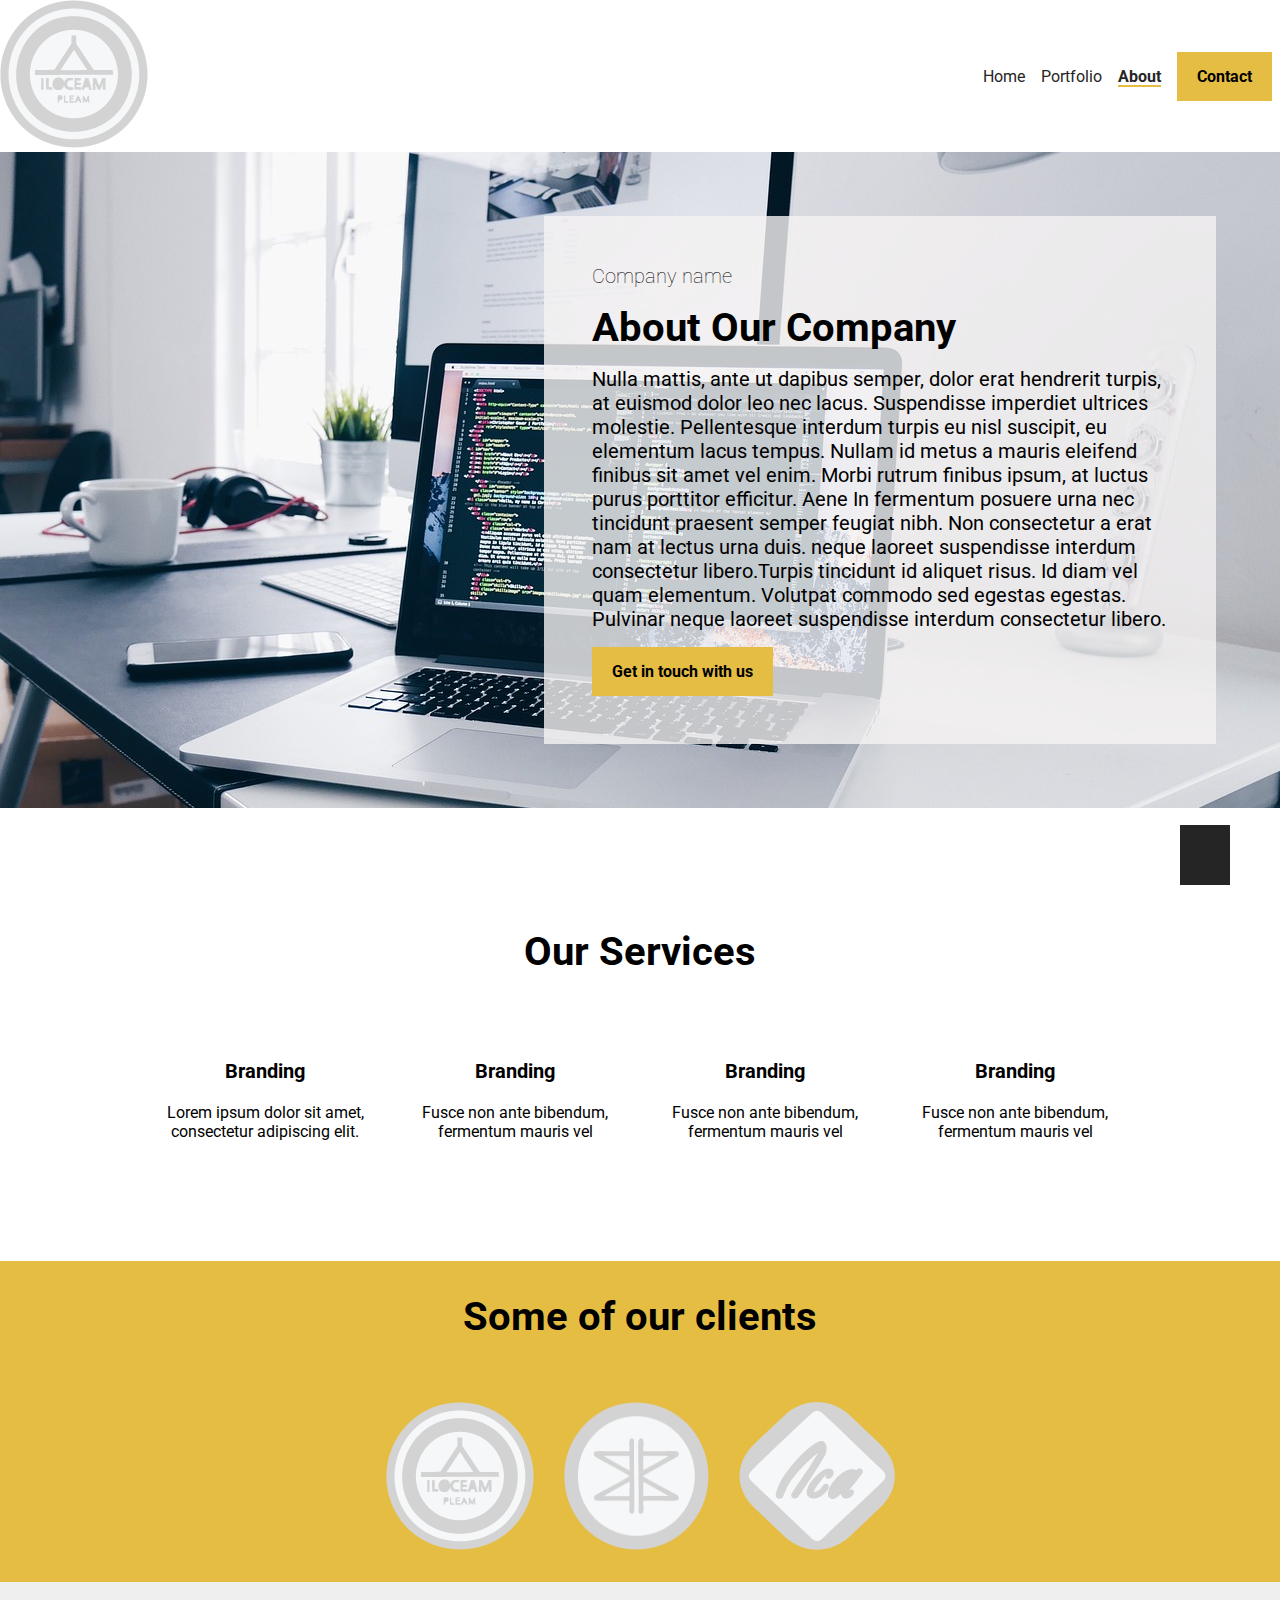
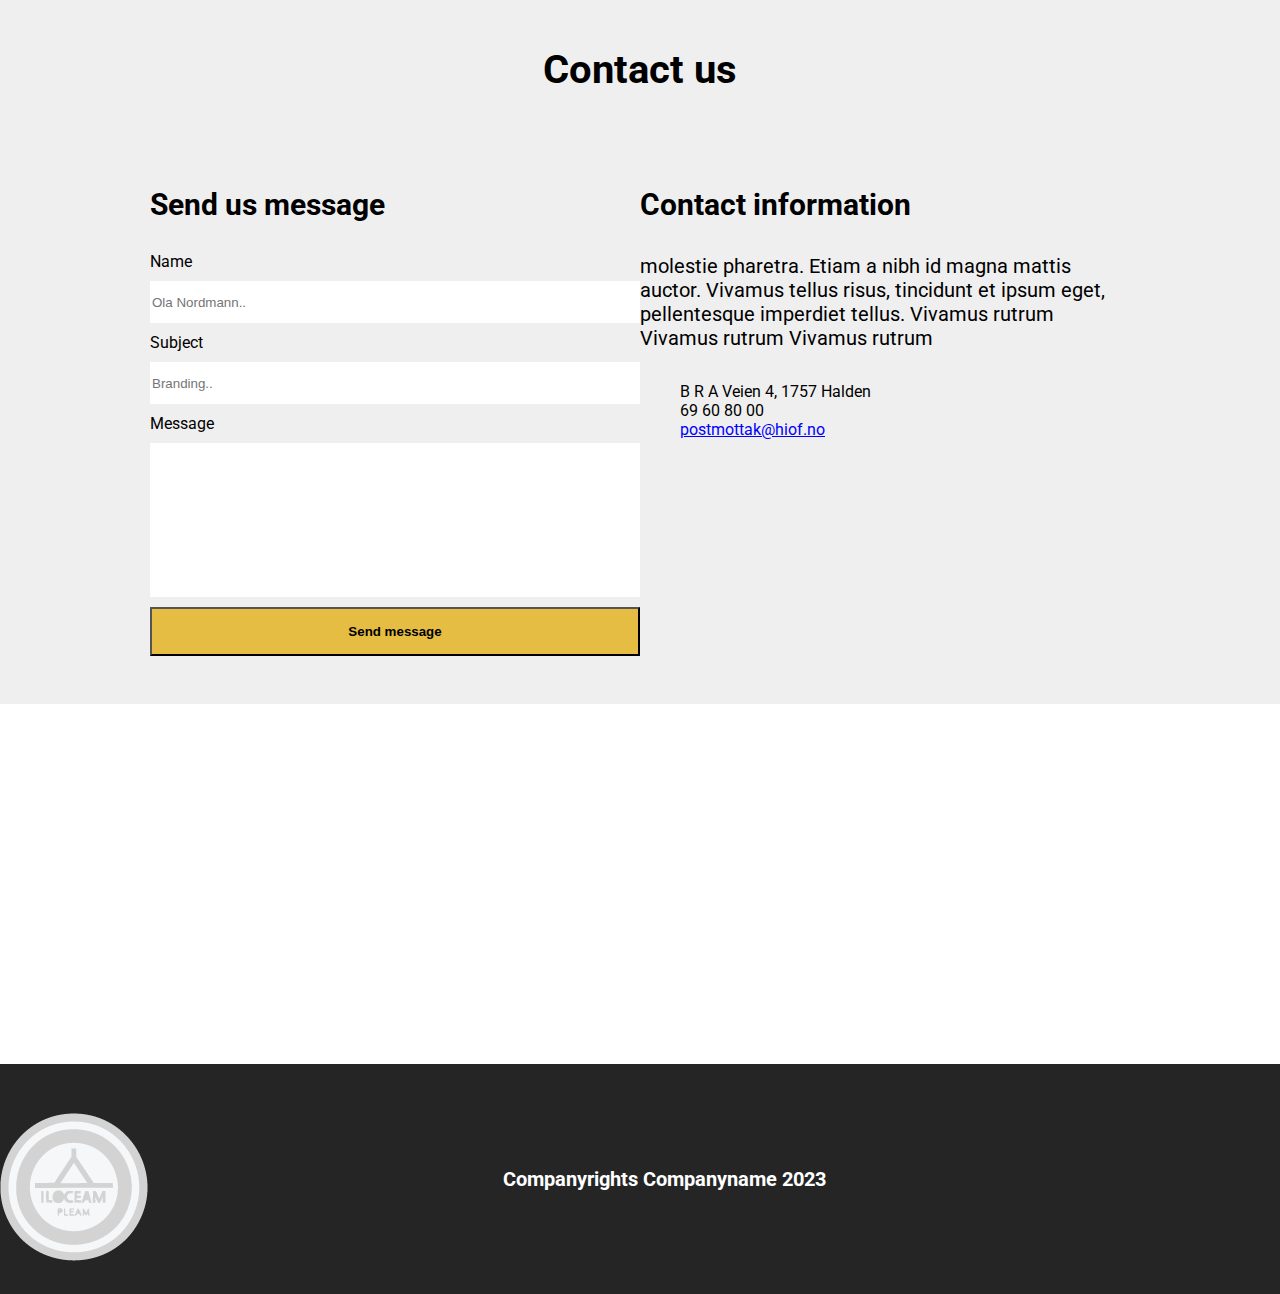
==== about.html @ bcc2365d "innlevering" ====
<!DOCTYPE html>
<html lang="en">
<head>


    <!-- Vanlig metadata -->
    <meta charset="UTF-8">
    <meta name="viewport" content="width=device-width, initial-scale=1.0">
    <meta name="description" content="Read about our values.">
    <meta name="author" content="Ole Nordmann">

    <!-- Opengraph metadata -->
    <meta property="og:title" content="ABC Company About us page">
    <meta property="og:type" content="website">
    <meta property="og:image" content="logo1.png">
    <meta property="og:description" content="ABC Company - Our Story and mission">

     <!-- ikon-stiler for ikoner fra FontAwesome -->
     <link href="css/font/css/fontawesome.css" rel="stylesheet">
     <link href="css/font/css/brands.css" rel="stylesheet">
     <link href="css/font/css/solid.css" rel="stylesheet">
    <!-- CSS -->
    <link rel="stylesheet" href="css/style.css" type="text/css">
    

    <!-- Karakter Krav A : Egen favicon -->
    <link rel="icon" href="/img/favicon.ico" type="image/x-icon">
    <!-- Benyttet denne til å lage en favicon Kilde: https://www.w3schools.com/html/html_favicon.asp 
    benyttet også denne til å konverte til favicon https://favicon.io/favicon-converter/ -->
    
    <title>Om oss side</title>



</head>
<body>
    <!-- Hovedbeholderen for nettstedet -->


    <!--Nettside header-->


    <div id="grid-container">
        <header>

             <!-- Karakter Krav A : Tilbake til toppen knapp -->
            <span id="top"></span>




            <nav>
                <a href="index.html" aria-label="Go to frontpage"><img src="img/logo1.png" alt="ABC Company Logo"></a>
                <ul>
                    <li><a href="index.html" aria-label="Button that takes you to frontpage">Home</a></li>
                    <li><a href="products.html" aria-label="Button that takes you to products-page">Portfolio</a></li>
                    <li><a href="about.html" class="link-hover-menu" aria-label="Button that takes you to about-page">About</a></li>
                    <li><a href="#contact-form" class="button1-yellow" aria-label="Button that takes you to contact form">Contact</a></li>
                </ul>
            </nav>


            <section id="about-header">
                <div id="overlay-about">
                    <h1>Company name</h1>
                    <h2>About Our Company</h2>
                    <p>
                        Nulla mattis, ante ut dapibus semper, dolor erat hendrerit turpis, at euismod dolor leo nec lacus. Suspendisse imperdiet 
                        ultrices molestie. Pellentesque interdum turpis eu nisl suscipit, eu elementum lacus tempus. Nullam id metus a mauris eleifend 
                        finibus sit amet vel enim. Morbi rutrum finibus ipsum, at luctus purus porttitor efficitur. Aene In fermentum posuere urna nec 
                        tincidunt praesent semper feugiat nibh. Non consectetur a erat nam at lectus urna duis. neque laoreet suspendisse interdum 
                        consectetur libero.Turpis tincidunt id aliquet risus. Id diam vel quam elementum. Volutpat commodo sed egestas egestas. 
                        Pulvinar neque laoreet suspendisse interdum consectetur libero.
          

                    </p>
                    <a href="#contact-us" class="button1-yellow" aria-label="Button takes you to contact section">Get in touch with us</a>
                </div>
            </section>



        </header>


        <main>
            <section id="index-services">
                <h2>Our Services</h2>
                <article>
                    <i class="fa-solid fa-users"></i>
                    <h3>Branding</h3>
                    <p>Lorem ipsum dolor sit amet, consectetur adipiscing elit.</p>
                </article>

                <article>
                    <i class="fa-solid fa-cloud-arrow-up"></i>
                    <h3>Branding</h3>
                    <p>Fusce non ante bibendum, fermentum mauris vel</p>
                </article>

                <article>
                    <i class="fa-solid fa-code"></i>
                    <h3>Branding</h3>
                    <p>Fusce non ante bibendum, fermentum mauris vel</p>
                </article>

                <article>
                    <i class="fa-solid fa-wifi"></i>
                    <h3>Branding</h3>
                    <p>Fusce non ante bibendum, fermentum mauris vel</p>
                </article>

            </section>

            <section id="clients">
                <h2>Some of our clients</h2>
                <img src="img/logo1.png" alt="Logo of Company ILOCEAM PLEAM" aria-label="ILOCEAM PLEAM Logo">
                <img src="img/logo2.png" alt="Logo of client 2" aria-label="Circle enterprises Logo">
                <img src="img/logo3.png" alt="Logo of company aca" aria-label="Aca Company logo">

            </section>



            <section id="about-contact-us">
                <h2>Contact us</h2>
                <section id="contact-form">
                    <h3>Send us message</h3>
                    <form id="contact">
                        <label for="name">Name</label>
                        <input type="text" name="name" placeholder="Ola Nordmann.." id="name" title="Type in your full name here">
                        <label for="subject">Subject</label>
                        <input type="text" name="subject" placeholder="Branding.." id="subject">
                        <label for="message">Message</label>
                        <textarea name="message" id="message"></textarea>
                        <input type="submit" value="Send message" class="button1-yellow">
                    </form>
                </section>



                <section>
                    <h3>Contact information</h3>
                    <p>
                        molestie pharetra. Etiam a nibh id magna mattis auctor. Vivamus tellus risus, tincidunt et ipsum eget, 
                        pellentesque imperdiet tellus. Vivamus rutrum Vivamus rutrum Vivamus rutrum
                    </p>
                    <ul>
                        <li><i class="fa-solid fa-location-pin"></i>B R A Veien 4, 1757 Halden</li>
                        <li><i class="fa-solid fa-phone"></i>69 60 80 00</li>
                        <li class="mail"><i class="fa-solid fa-envelope"></i>postmottak@hiof.no</li>
                    </ul>
                </section>
            </section>
            <iframe src="https://www.google.com/maps/embed?pb=!1m18!1m12!1m3!1d2047.1884410604516!2d11.350228377710554!3d59.12924747451801!2m3!1f0!2f0!3f0!3m2!1i1024!2i768!4f13.1!3m3!1m2!1s0x464412f0d344246f%3A0x4e47f19c99b253b1!2zSMO4Z3Nrb2xlbiBpIMOYc3Rmb2xk!5e0!3m2!1sno!2sno!4v1701120516508!5m2!1sno!2sno" aria-label="Map which shows the location of Hiof Halden"></iframe>
        </main>

        <footer>
            <a href="index.html" aria-label="Go to frontpage"><img src="img/logo1.png" alt="Company Logo"></a>
                
            <p>Companyrights Companyname 2023</p>
            <ul>
                <li><a href="https://www.facebook.com" target="_blank" aria-label="Facebook Logo which will take you to facebook.com"><i class="fa-brands fa-square-facebook"></i></a></li>
                <li><a href="https://www.instagram.com" target="_blank" aria-label="Instagram Logo which will take you to Instagram.com"><i class="fa-brands fa-square-instagram"></i></a></li>
                <li><a href="https://www.linkedin.com" target="_blank" aria-label="Linkedin Logo which will take you to linkedin.com"><i class="fa-brands fa-linkedin"></i></a></li>
            </ul>


            
        </footer>


        
    </div>


    <!-- Karakter Krav A : Tilbake til toppen knapp -->
    <a href="#top" class="gotopbtn" aria-label="Go to top of website">
    <i class="fa-solid fa-arrow-up fa-xl"></i>
    </a>
    <!-- Benytter fontawesome iconet arrow-up
    og benyttet denne som kilde for å opprette knappen : https://dev.to/atulcodex/scroll-to-top-button-with-just-html-css-1c2
    -->


</body>
</html>
---- css/style.css ----
/* Karakter C krav */

@import url('https://fonts.googleapis.com/css2?family=Roboto&display=swap');
body {
  font-family: 'Roboto', sans-serif;
  max-width: 1600px;
  margin: auto;
}

/* Benyttet Denne: https://fonts.google.com/specimen/Roboto */

html {
    scroll-behavior: smooth;
}

#grid-container {
    width: 100%;
    display: grid;
    grid-template-areas: "header" "main" "footer";
    grid-template-columns: 1fr;
    grid-template-rows: repeat(3, auto);
}

a {
    color: #252525;
    text-decoration: none;
}

ul {
    list-style: none;
}

/* header section */
header nav {
    display: flex;
    flex-direction: column;
    align-items: center;
    text-align: center;
}

/* Endrer plass imellom "home" "portfolio" og "contact" i navigasjon*/
header nav li {
    margin: 8px;
}

#index-header {
    position: relative;
}

/* Endrer også img for portfolio  */
#index-header img {
    width: 100%;
    height: 380px;
    object-fit: cover;
}





/* B Krav */

/* Marker gjeldene side med en gul linje i navigasjon*/
.link-hover-menu {
    font-weight: bold;
    text-decoration: underline;
    text-decoration-color: #e6bd43;
    text-underline-offset: 0.2rem;
    text-decoration-thickness: 2px;

}

/* Endrer farge når vi hover over knapper*/
.button1-yellow {
    display: inline-block;
    background-color:  #e6bd43;
    padding: 15px 20px;
    color: #000;
    font-weight: bold;
}


.gotopbtn
{
  position: fixed;
  width: 50px;
  height: 60px;
  background: #252525;
  bottom: 15px;
  right: 50px;
  text-decoration: none;
  text-align: center;
  line-height: 60px;
  color: white;
  font-size: 25px;
  
}

/* Kildehenvinsing:
Benyttet CSS/HTML ifra denne nettsiden som viser hvordan du lager en stick button
https://dev.to/atulcodex/scroll-to-top-button-with-just-html-css-1c2  
*/





/* Index page Overlay bilde
Når nettsiden blir mindre enn 600px så går den over til et bilde overlay 
*/

video {
    display: none;
}

#overlay {
    position: absolute;
    height: 380px;
    width: 100%;
    top: 0;
    text-align: center;
    background-color: rgba(207, 226, 245, 0.7)
}

#overlay h1{
    padding-top: 3rem;
}


/* portfolio-page Overlay */

#overlay-products {
    position: absolute;
    height: 380px;
    width: 100%;
    top: 0;
    text-align: center;
    background-color: rgba(225, 227, 230, 0.7)
}


/* Header text for products nettside : "Portfolio" */
#products-heading {
    position: relative;
    margin: auto;
    text-align: center;
    padding-top: 9rem;
}




/* about-page */

#about-header {
    overflow: hidden;
    box-sizing: border-box;
    padding: 4rem;
    background-image:url("/img/computer-image.jpg");
    background-size: cover;
    background-position: center;
    width: auto;
    height: auto;

}



#overlay-about {
    position: relative;
    text-align: left;
    padding: 3rem;
    background-color: rgba(245, 242, 242, 0.8);
}

#overlay-about h1 {
    font-size: 1rem;
    font-weight: lighter;
    margin: 0;
}

#overlay-about p, #overlay-about h2 {
    margin: 1rem 0;
}

/* main section */

main {
    grid-area: main;
}



/* ***************************************************************/

/* Index  Page*/

/* ***************************************************************/


#index-subheading {
    padding-top: 2rem;
    padding-bottom: 2rem;
    text-align: center;
  }
  #index-subheading p {
    padding-top: 1rem;
    text-align: center;
  }


/* About Our Company*/
#index-about-section {
    display: flex;
    flex-direction: column;
    background-color: #e6bd43;
    align-items: center;
}
#index-about-section img {
    width: 80%;
    height: auto;
    margin: 40px auto;
}

#index-about-section h3, #about p {
    width: 50%;
    margin: 1rem auto;
}

#index-about-section .button1-yellow {
    display: block;
    width: 40%;
    margin: 2rem auto 5rem auto;
    border: 2px solid;
}



/* Our Services Index */

#index-services {
    text-align: center;
    margin: 3.5rem 0;;
}


#index-services i {
    font-size: 40px;
}

#index-services p {
    margin: 3rem auto;
}


/* Email Signup */

#index-signup {
    text-align: center;
    background-color: #f4f1f1;
    padding: 3rem;
}

#index-signup form {
    display: flex;
    justify-content: center;
  }

  #index-signup form input {
    display: inline-block;
    margin: 0;
    border: 0;
  }


  #index-signup form button {
    display: inline-block;
    margin: 0;
    border: 0;
    padding: 0.90rem;
  }

  .sign-up-button {
    background-color: #e6bd43;
    padding: 0.5rem;
    font-weight: 700;
    cursor: pointer;
  }






/* ***************************************************************


                            products-page 


************************************************************** */




.product-header {
    margin-bottom: 3rem;
}



#category ul {
    margin: 0;
    padding: 1rem;
  }
#category ul li {
    display: inline-block;
    margin: 0 0.5rem 2rem 0;
  }

#category ul a {
    border: 1px solid black;
    padding: 0.75rem 0.5rem;
  }



.product-cards {
    box-sizing: border-box;
    display: flex;
    flex-wrap: wrap;
    width: 100%;
}

.product-cards article {
    box-sizing: border-box;
    flex-grow: 1;
    flex-basis: 100%;
    min-width: 200px;
    max-width: 692px;
}



.product-cards img {
    display: block;
    width: 100%;
    height: auto;
}

/* ***************************************************************/


/* about-page */

/* ***************************************************************/


#clients {
    display: flex;
    flex-wrap: wrap;
    justify-content: center;
    text-align: center;
    gap: 30px;
    background-color: #e6bd43;
    padding-bottom: 2rem;
}

#clients h2 {
    width: 100%;
}

#about-contact-us {
    padding: 2rem;
    background-color: #efefef;
    display: flex;
    flex-wrap: wrap;
    justify-content: center;
}

#about-contact-us h2 {
    text-align: center;
    margin-bottom: 4rem;
    width: 90%;
}

#about-contact-us section {
    width: 90%;
    max-width: 490px;
}

#contact {
    display: flex;
    flex-direction: column;
    gap: 10px;
    margin: 1rem 0;
}

#name, #subject {
    height: 40px;
    border: none;
}

#message {
    resize: none;
    height: 150px;
    border: none;
}

#about-contact-us contact-us .button1-yellow {
    margin-bottom: 4rem;
    border: none;
    width: 150px;
}

#about-contact-us contact-us i {
    margin: 10px 20px 10px 0;
    color: grey
}

#about-contact-us contact-us p {
    margin: 0 0 1rem 0;    
}

.mail {
    color: blue;
    text-decoration: underline;
}

iframe {
    width: 100%;
    height: 360px;
    border: none;
    display: block;
    
}

/* footer section */

footer {
    grid-area: footer;
    display: flex;
    flex-direction: column;
    align-items: center;
    background-color: #252525;
    align-items: center;

}

footer img {
    width: auto;
    height: auto;
    margin-top: 20px;
}

footer p {
    color: #fff;
    font-weight: bold;
    text-align: center;
    
}

footer ul {
    display: flex;
    gap: 30px;
}

footer i {
    font-size: 40px;
    color: #fff;
}


@media only screen and (min-width: 1200px) {

    /* products-page */

    .product-header {
        margin-left: 5rem;
    }

    #category ul {
        margin: 4rem;
    }

    .product-cards article {
        flex-basis: 40%;
        margin: 1rem;
    }

    /* about-page */

    #about-contact-us contact-us {
        justify-content: space-around;
    }

    #about-contact-us .button1-yellow {
        margin: 0;
    }
}




/* ***************************************************************

        Media Query

        Har satt opp slik som i timen

***************************************************************/


 @media only screen and (min-width: 600px) {
        #grid-container {
            grid-template-areas: "header header header" "main main main" "footer footer footer";
        }
    
    h1 {
        font-size: 60px;
    }

    h2 {
        font-size: 40px;
        margin: 2rem auto;
    }

    h3 {
        font-size: 30px;
    }

    p {
        font-size: 20px;
        max-width: 900px;
        margin: 2rem auto;
    }

    /* header desktop */

    .button1-yellow:hover, .button1-yellow:hover a {
        background-color: #000;
        color:#e6bd43;
    }

    #category ul a:hover {
        background-color: #e6bd43;
        cursor: pointer;
      }
    

    header {
        grid-column-start: 1;
        grid-column-end: 4;
        grid-row-start: 1;
        grid-row-end: 2;
    }
    
    header nav {
        flex-direction: row;
        justify-content: space-between;
    }

    header ul {
        display: flex;
        align-items: center;
    }

    /* frontpage desktop  */
    
    #frontpage {
        display: none;
    }

    video {
        display: inline;
        width: 100%;
        height: 380px;
        object-fit: cover;
    }

    #overlay {
    position: absolute;
    height: 380px;
    width: 100%;
    top: 0;
    text-align: center;
    background-color: rgba(207, 226, 245, 0.7)

    }

    /* about-page desktop */

    #about-header {
        display: flex;
        justify-content: right;
    }

    #overlay-about {
        width: 50%;
    }

    #overlay-about h1 {
        font-size: 20px;
    }

    /* main desktop */

    main {
        grid-column-start: 1;
        grid-column-end: 4;
        grid-row-start: 2;
        grid-row-end: 3;
    }

    article {
        text-align: center;
    }    

    /* frontpage desktop */

    #index-about-section {
        flex-direction: row;
        flex-wrap: wrap;
    }
    
    #index-about-section img {
        width: 400px;
  
        margin: 3rem;
    }

    #index-about-section article {
        width: auto;
        max-width: 692px;
    }

    #index-about-section h3, #about p {
        width: auto;
        text-align: left;
        margin: 2rem;
    }

    #index-about-section .button1-yellow {
        margin: 3rem 4rem;
        width: 25%;
    }


    /* Disse med "index-services" gjelder både for nettsiden Index og About desktop  */
    #index-services {
        display: flex;
        flex-wrap: wrap;
        justify-content: center;
        padding-bottom: 4rem;
    }

    #index-services article {
        width: 250px;
        margin-top: 2rem;
    }
    
    #index-services h2 {
        width: 100%;
        margin-top: 4rem;
    }

    #index-services h3 {
        font-size: 20px;
    }

    #index-services p {
        font-size: 16px;
        margin: auto;
    }
    


    #email-signup label {
        font-size: 40px;
        margin: 4rem auto 2rem auto;
    }

    /* products-page desktop  */

    .product-header {
        margin-left: 4rem; 
    }
    
    .product-cards article:hover {
    transition: all 0.5s ease-in-out;
    transform: scale(1.05);
    }

    /* footer desktop */

    footer {
        flex-direction: row;
        justify-content: space-between;
        padding: 0rem;
        height: 230px;
    }
}


/* ***************************************************************

                                End 

***************************************************************/
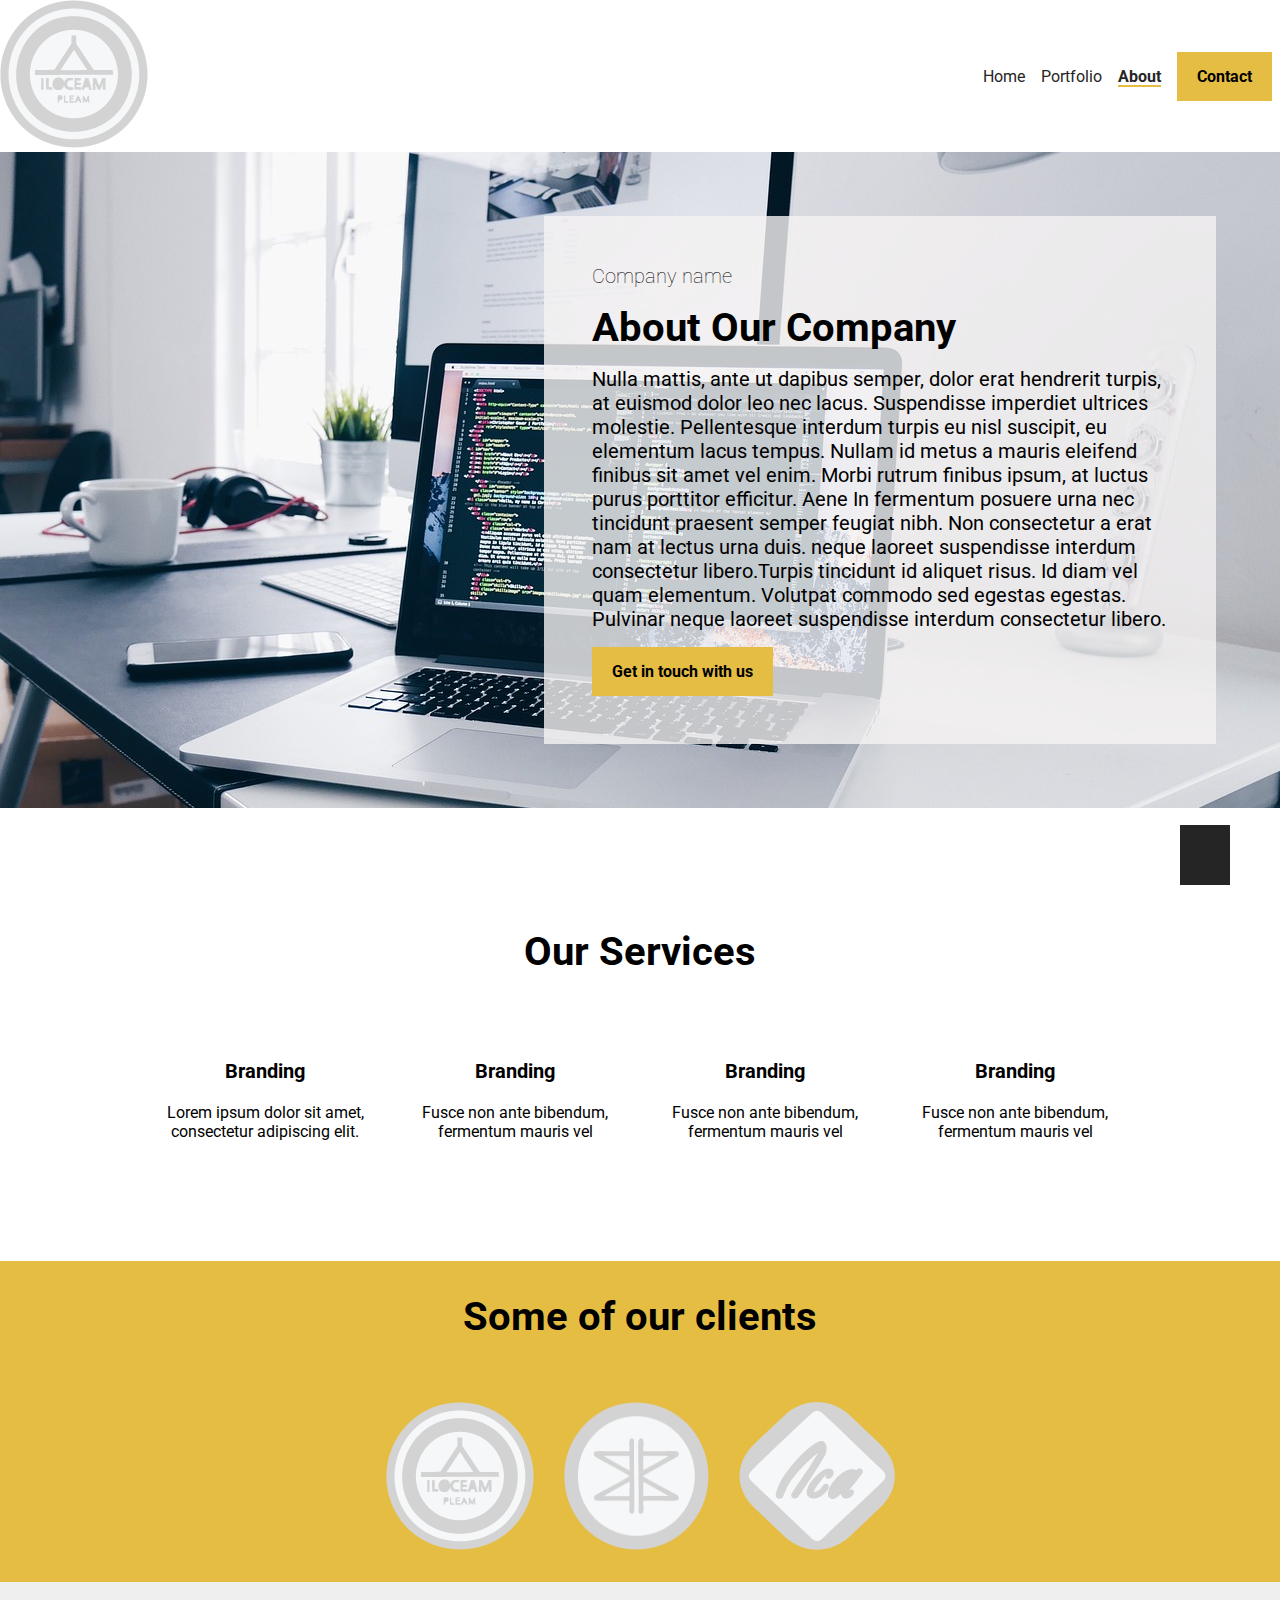
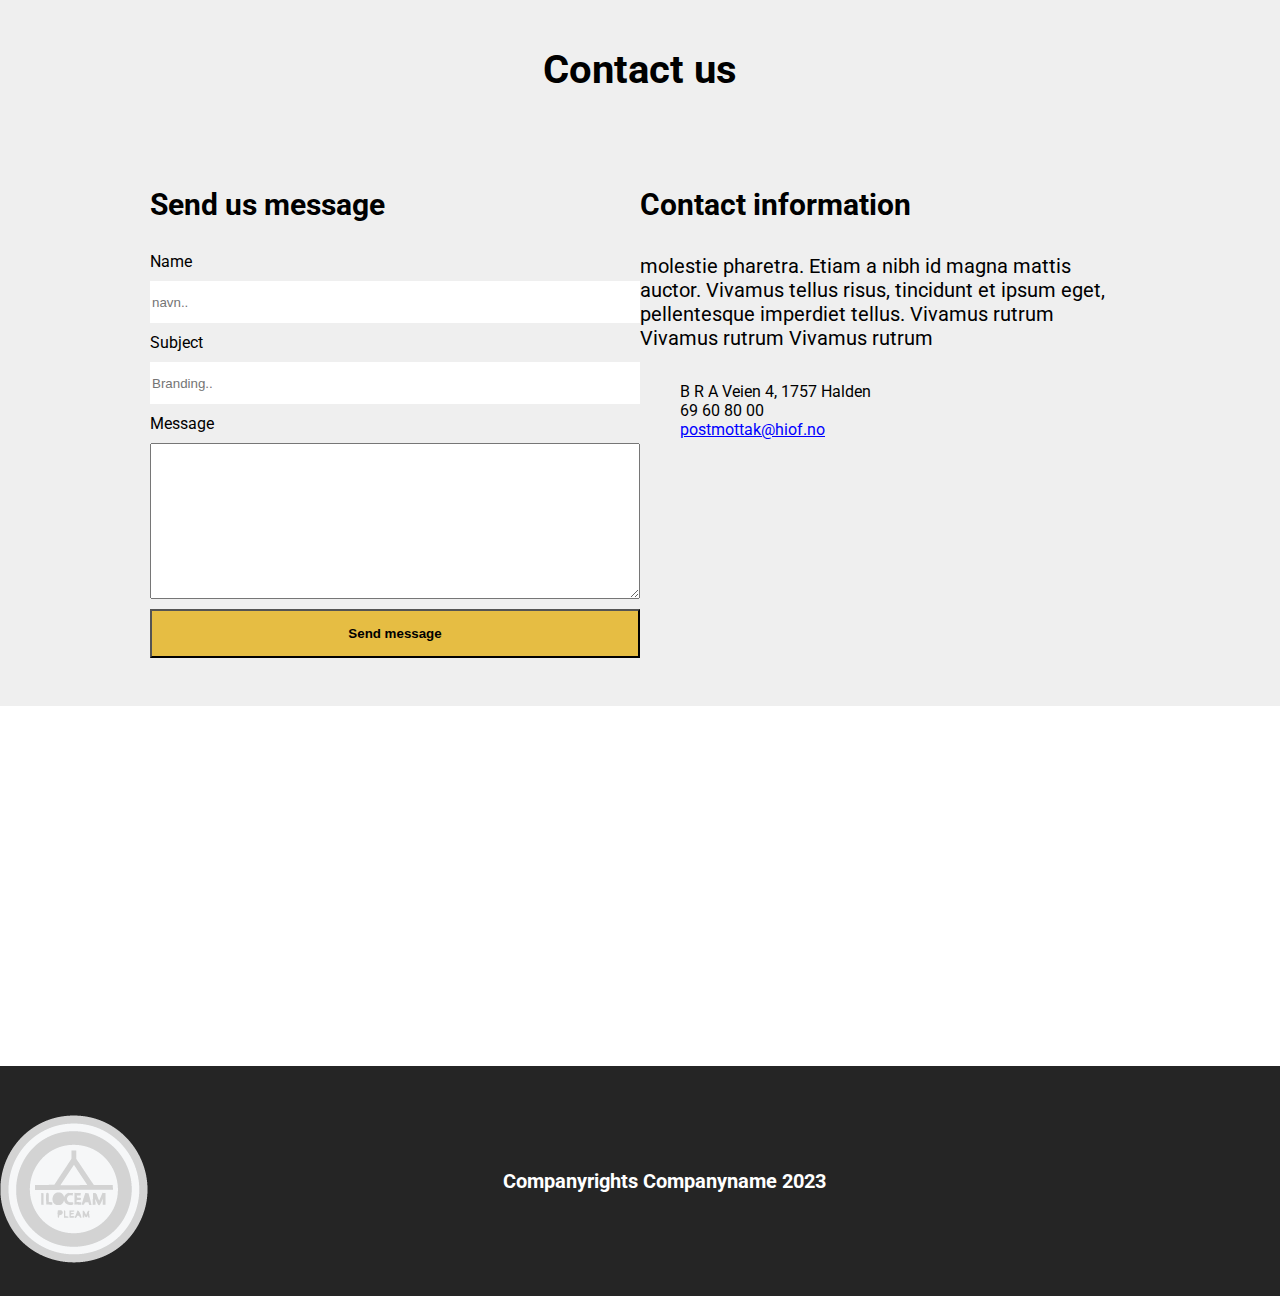
==== commit 147802fd: "test" ====
--- a/about.html
+++ b/about.html
@@ -126,10 +126,18 @@
                 <h2>Contact us</h2>
                 <section id="contact-form">
                     <h3>Send us message</h3>
+
+
                     <form id="contact">
+
+
+
                         <label for="name">Name</label>
-                        <input type="text" name="name" placeholder="Ola Nordmann.." id="name" title="Type in your full name here">
+                        <input type="text" name="name" placeholder="navn.." id="name">
                         <label for="subject">Subject</label>
+
+
+
                         <input type="text" name="subject" placeholder="Branding.." id="subject">
                         <label for="message">Message</label>
                         <textarea name="message" id="message"></textarea>
@@ -139,7 +147,8 @@
 
 
 
-                <section>
+
+                <section id="lol">
                     <h3>Contact information</h3>
                     <p>
                         molestie pharetra. Etiam a nibh id magna mattis auctor. Vivamus tellus risus, tincidunt et ipsum eget, 
@@ -151,6 +160,9 @@
                         <li class="mail"><i class="fa-solid fa-envelope"></i>postmottak@hiof.no</li>
                     </ul>
                 </section>
+
+
+
             </section>
             <iframe src="https://www.google.com/maps/embed?pb=!1m18!1m12!1m3!1d2047.1884410604516!2d11.350228377710554!3d59.12924747451801!2m3!1f0!2f0!3f0!3m2!1i1024!2i768!4f13.1!3m3!1m2!1s0x464412f0d344246f%3A0x4e47f19c99b253b1!2zSMO4Z3Nrb2xlbiBpIMOYc3Rmb2xk!5e0!3m2!1sno!2sno!4v1701120516508!5m2!1sno!2sno" aria-label="Map which shows the location of Hiof Halden"></iframe>
         </main>
--- a/css/style.css
+++ b/css/style.css
@@ -403,9 +403,7 @@
 }
 
 #message {
-    resize: none;
     height: 150px;
-    border: none;
 }
 
 #about-contact-us contact-us .button1-yellow {
